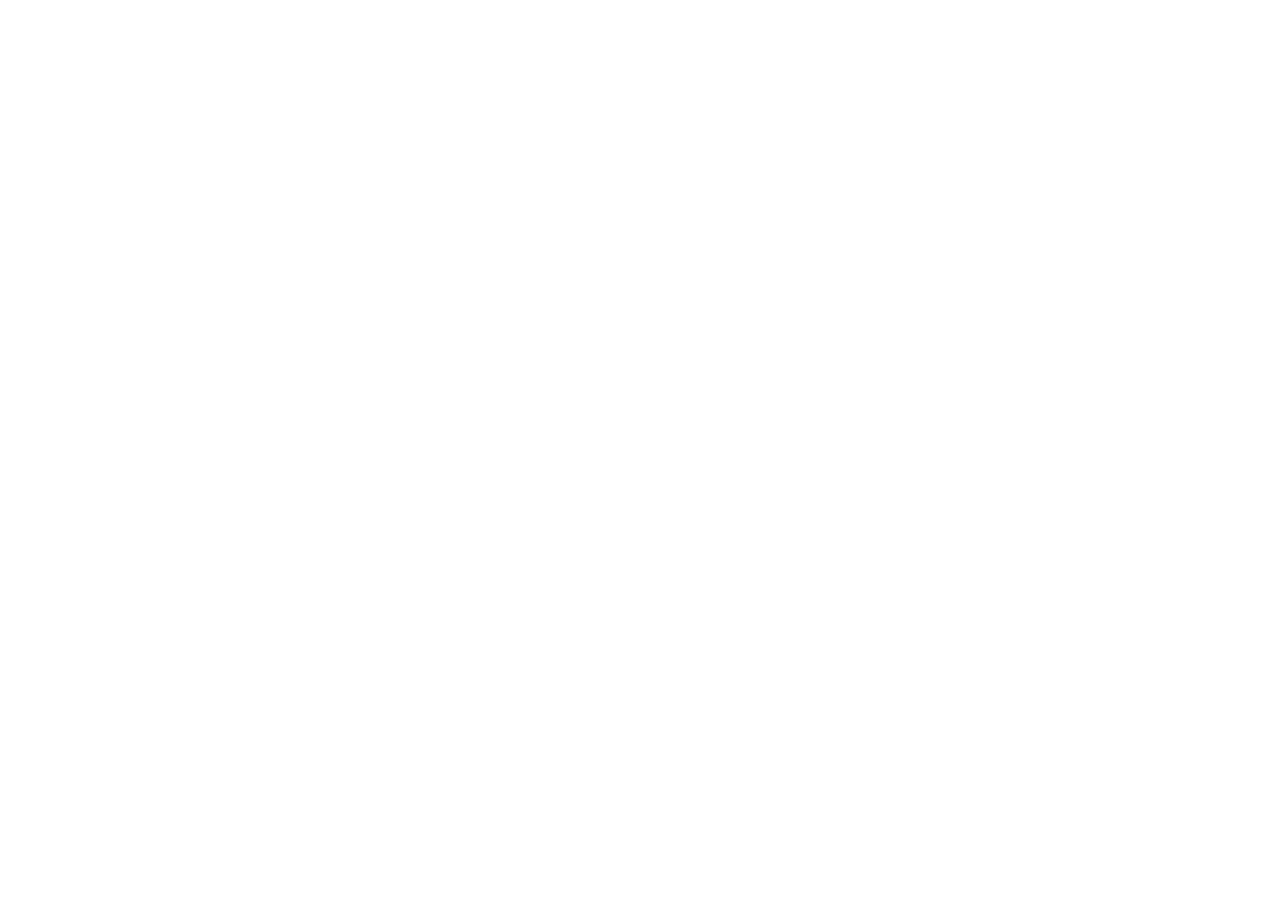
==== signup.html @ a75e3fd8 "first commit" ====
<!DOCTYPE html>
<html lang="en">
<head>
    <meta charset="UTF-8">
    <meta name="viewport" content="width=device-width, initial-scale=1.0">
    <title>Document</title>
</head>
<body>
    
</body>
</html>
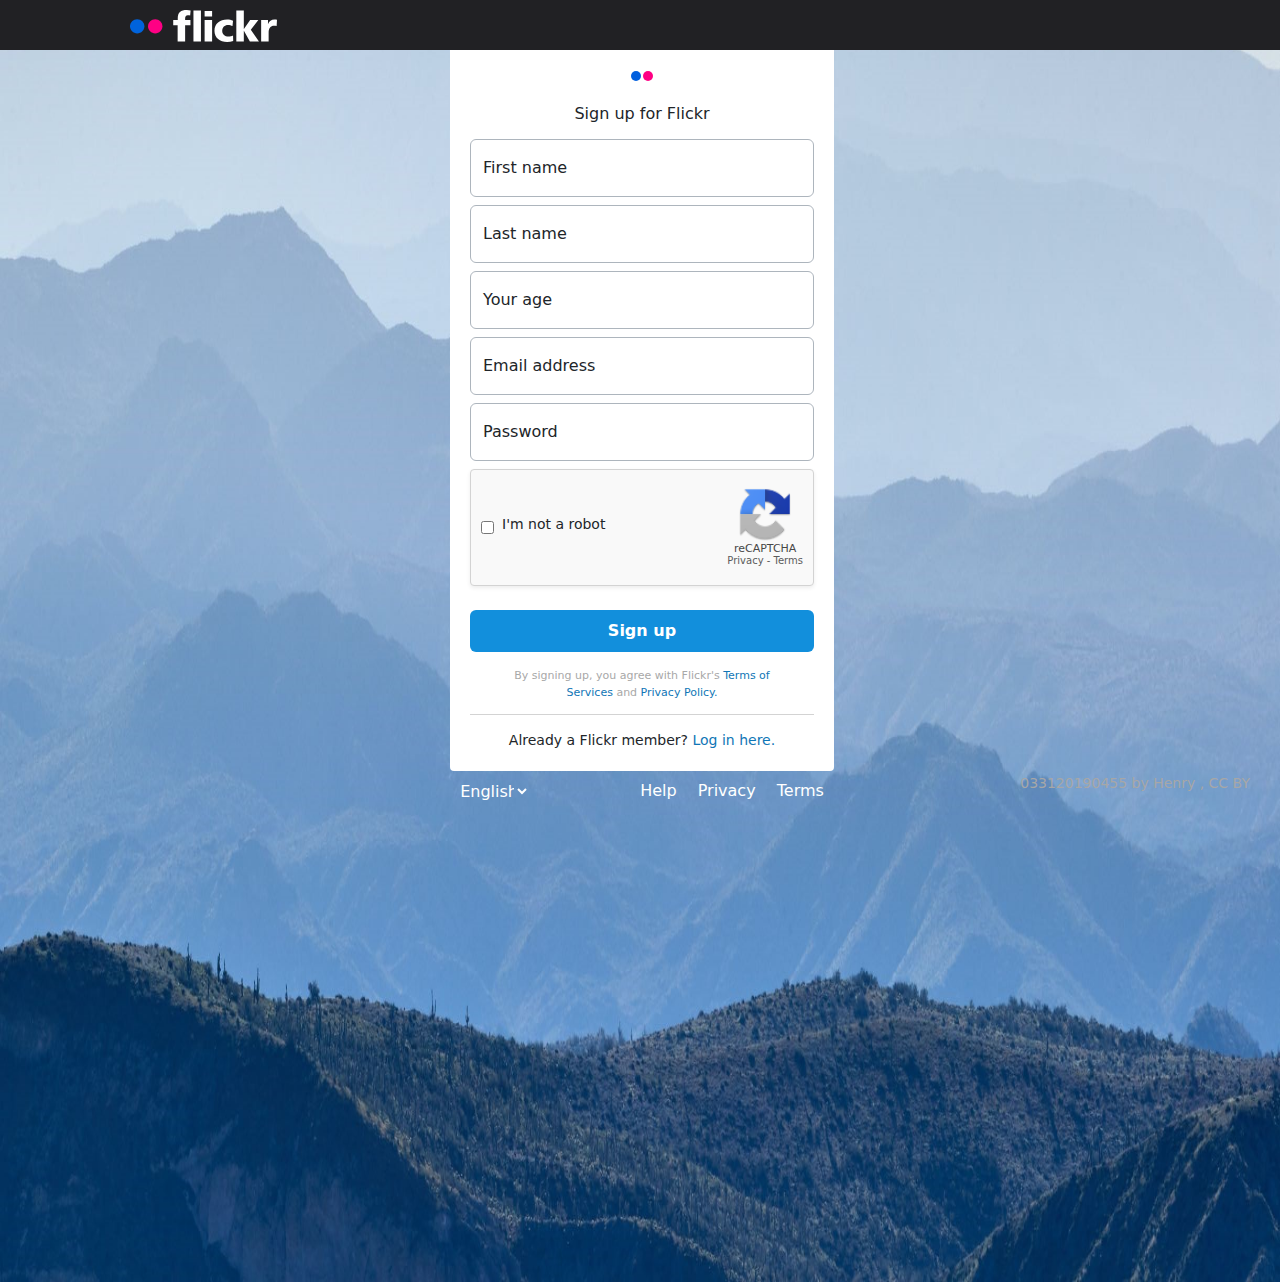
==== commit c669df8b: "finished signup page" ====
--- a/signup.html
+++ b/signup.html
@@ -1,11 +1,119 @@
 <!DOCTYPE html>
 <html lang="en">
+
 <head>
     <meta charset="UTF-8">
     <meta name="viewport" content="width=device-width, initial-scale=1.0">
     <title>Document</title>
+    <link rel="stylesheet" href="signup.css">
+    <link rel="stylesheet" href="bootstrap-5.3.2-dist/css/bootstrap.css">
+    <link rel="shortcut icon" href="images/favicon-144.png" type="image/x-icon">
+    <link rel="stylesheet" href="bootstrap-icons-1.11.1/bootstrap-icons.css">
 </head>
+
 <body>
-    
+    <nav class="fixed-top">
+        <a href=""><img src="images/svgexport-2.svg" alt=""></a>
+    </nav>
+
+    <main>
+        <div class="main_box  mb-2 rounded-1">
+            <img src="images/svgexport-1.svg" alt="" class="mt-1 mb-3">
+            <h6 class="mb-3">Sign up for Flickr</h6>
+            <div class="form-floating mb-2">
+                <input type="text" class="form-control shadow-none border-dark-subtle" id="floatingInput"
+                    placeholder="name@example.com">
+                <label for="floatingInput">First name</label>
+            </div>
+
+            <div class="form-floating mb-2">
+                <input type="text" class="form-control shadow-none border-dark-subtle" id="floatingInput"
+                    placeholder="name@example.com">
+                <label for="floatingInput">Last name</label>
+            </div>
+
+            <div class="form-floating mb-2">
+                <input type="number" class="form-control shadow-none border-dark-subtle" id="floatingInput"
+                    placeholder="name@example.com">
+                <label for="floatingInput">Your age</label>
+            </div>
+
+            <div class="form-floating mb-2">
+                <input type="email" class="form-control shadow-none border-dark-subtle" id="floatingInput"
+                    placeholder="name@example.com">
+                <label for="floatingInput">Email address</label>
+            </div>
+
+            <div class="form-floating mb-2">
+                <input type="password" class="form-control shadow-none border-dark-subtle" id="floatingInput"
+                    placeholder="name@example.com">
+                <label for="floatingInput">Password</label>
+            </div>
+
+            <div class="verification rounded-1 shadow-sm mb-4">
+                <div class="checkbox">
+                    <input type="checkbox" name="" id="" class="input-checkbox">
+                    <p>I'm not a robot</p>
+                </div>
+                <div class="verify-pic-part">
+                    <img src="images/flickr2.png" alt="">
+                    <p>reCAPTCHA</p>
+                    <span><a href="">Privacy</a> - <a href="">Terms</a></span>
+                </div>
+            </div>
+            <button class="btn mb-3">Sign up</button>
+
+            <span class="terms_and_agreement">By signing up, you agree with Flickr's <a href="">Terms of</a></span>
+            <span class="terms_and_agreement"><a href="">Services</a> and <a href="">Privacy Policy.</a></span>
+            <hr class="border-danger-subtle">
+
+            <small class="member" style="text-align: center;">Already a Flickr member? <a href="">Log in here.</a></small>
+            <!-- <span class="not_flickr_mem mb-4">Not a Flickr member? <a href="">Sign up here.
+            </a></span> -->
+        </div>
+        <div class="footer_of_main ">
+            <select name="" id="">
+                <a href="">
+                    <option value="">English</option>
+                </a>
+                <a href="">
+                    <option value="">繁體中文</option>
+                </a>
+                <a href="">
+                    <option value="">Deutsch</option>
+                </a>
+                <a href="">
+                    <option value="">Español</option>
+                </a>
+                <a href="">
+                    <option value="">Français</option>
+                </a>
+                <a href="">
+                    <option value="">한글</option>
+                </a>
+                <a href="">
+                    <option value="">Italiano</option>
+                </a>
+                <a href="">
+                    <option value="">Português</option>
+                </a>
+                <a href="">
+                    <option value="">Tiếng Việt</option>
+                </a>
+                <a href="">
+                    <option value="">Bahasa Indonesia</option>
+                </a>
+            </select>
+
+            <div>
+                <a href="">Help</a>
+                <a href="" class="ms-3">Privacy</a>
+                <a href="" class="ms-3">Terms</a>
+            </div>
+        </div>
+
+        <p class="copyright">033120190455 by Henry , CC BY</p>
+    </main>
 </body>
+
 </html>--- a/signup.css
+++ b/signup.css
@@ -0,0 +1,212 @@
+nav{
+    background-color: #212124;
+    padding: 10px 130px;
+    width: 100%;
+    height: 50px;
+}
+
+@font-face {
+    font-family: name;
+    src: url(font/Proxima\ Nova\ Font.otf);
+}
+
+body{
+    font-family: name;
+}
+
+nav img {
+    height: 3.6vh;
+}
+
+body{
+    background-image: url(images/flickr1_cropped.jpg);
+    background-size: 100% 100%;
+    height: 138vh;
+}
+
+.main_box{
+    display: flex;
+    flex-direction: column;
+    justify-content: center;
+    align-items: center;
+    background-color: white;
+    width: 30%;
+    margin-top: 40px;
+    padding: 20px;
+    margin-left: 450px;
+}
+
+.form-floating{
+    width: 100%;
+    /* margin-left: -50px; */
+}
+
+.main_box button{
+    width: 100%;
+    padding: 9px;
+    border: none;
+    background-color: #128fdc;
+    color: white;
+    font-weight: 600;
+}
+
+.main_box button:hover{
+    background-color: #17a6ff;
+    color: white;
+}
+
+.verification{
+    display: flex;
+    justify-content: space-between;
+    gap: 100px;
+    border: 1px solid lightgray;
+    background-color: #f9f9f9;
+    height: 13vh;
+    width: 100%;
+    padding: 10px;
+}
+
+.checkbox{
+    display: flex;
+    justify-content: center;
+    align-items: center;
+    gap: 8px;
+}
+
+.checkbox p{
+    font-size: 14px;
+    margin-top: 10px;
+}
+
+.verify-pic-part img{
+    height: 6vh;
+    display: flex;
+    flex-direction: column;
+    justify-content: center;
+    align-items: center;
+}
+
+.verify-pic-part span{
+    margin-top: -20px;
+    font-size: 10px;
+    color: rgb(91, 91, 91);
+}
+
+.verify-pic-part span a{
+    text-decoration: none;
+    color: rgb(91, 91, 91);
+}
+
+.verify-pic-part p{
+    font-size: 11px;
+    color: rgb(71, 71, 71);
+}
+
+.verify-pic-part {
+    display: flex;
+    flex-direction: column;
+    justify-content: center;
+    align-items: center;
+    margin-top: 0px;
+    
+}
+
+.terms_and_agreement{
+    font-size: 11px;
+    color: rgb(168, 168, 168);
+}
+
+.terms_and_agreement a{
+    text-decoration: none;
+    color: #1076b6;
+}
+
+.member{
+    border-top: 1px solid lightgray;
+    width: 100%;
+    padding-top: 15px;
+    margin-top: -20px;
+}
+
+.member a{
+    text-decoration: none;
+    color: #1076b6;
+}
+
+.footer_of_main{
+    display: flex;
+    justify-content: center;
+    align-items: center;
+    gap: 110px;
+}
+
+select{
+    background-color: transparent;
+    border: none;
+    width: 74px;
+    color: white;
+    font-weight: 400;
+    cursor: pointer;
+}
+
+option{
+    color: black;
+}
+
+.footer_of_main a{
+    text-decoration: none;
+    color: white;
+    font-weight: 400;
+}
+
+.copyright{
+    color: rgba(167, 167, 167, 1);
+    font-size: 14px;
+    display: flex;
+    justify-content: flex-end;
+    margin-top: -30px;
+    margin-right: 30px;
+}
+
+
+@media screen and (max-width: 475px) {
+    nav img {
+        height: 5vh;
+        margin-left: -110px;
+    }
+    
+    body{
+        background-image: none;
+        background-size: 100% 100%;
+        height: 100vh;
+    }
+
+    .main_box{
+        width: 100%;
+        margin-top: 50px;
+        margin-left: 0px;
+    }
+
+    .copyright {
+        display: none;
+    }
+
+    .verification{
+        width: 85%;
+        height: 17vh;
+        gap: 0px;
+        margin-left: -50px;
+    }
+
+    select{
+        color: black;
+    }
+
+    .footer_of_main a{
+        color: black;
+    }
+
+    .footer_of_main {
+        padding-bottom: 30px;
+    }
+}